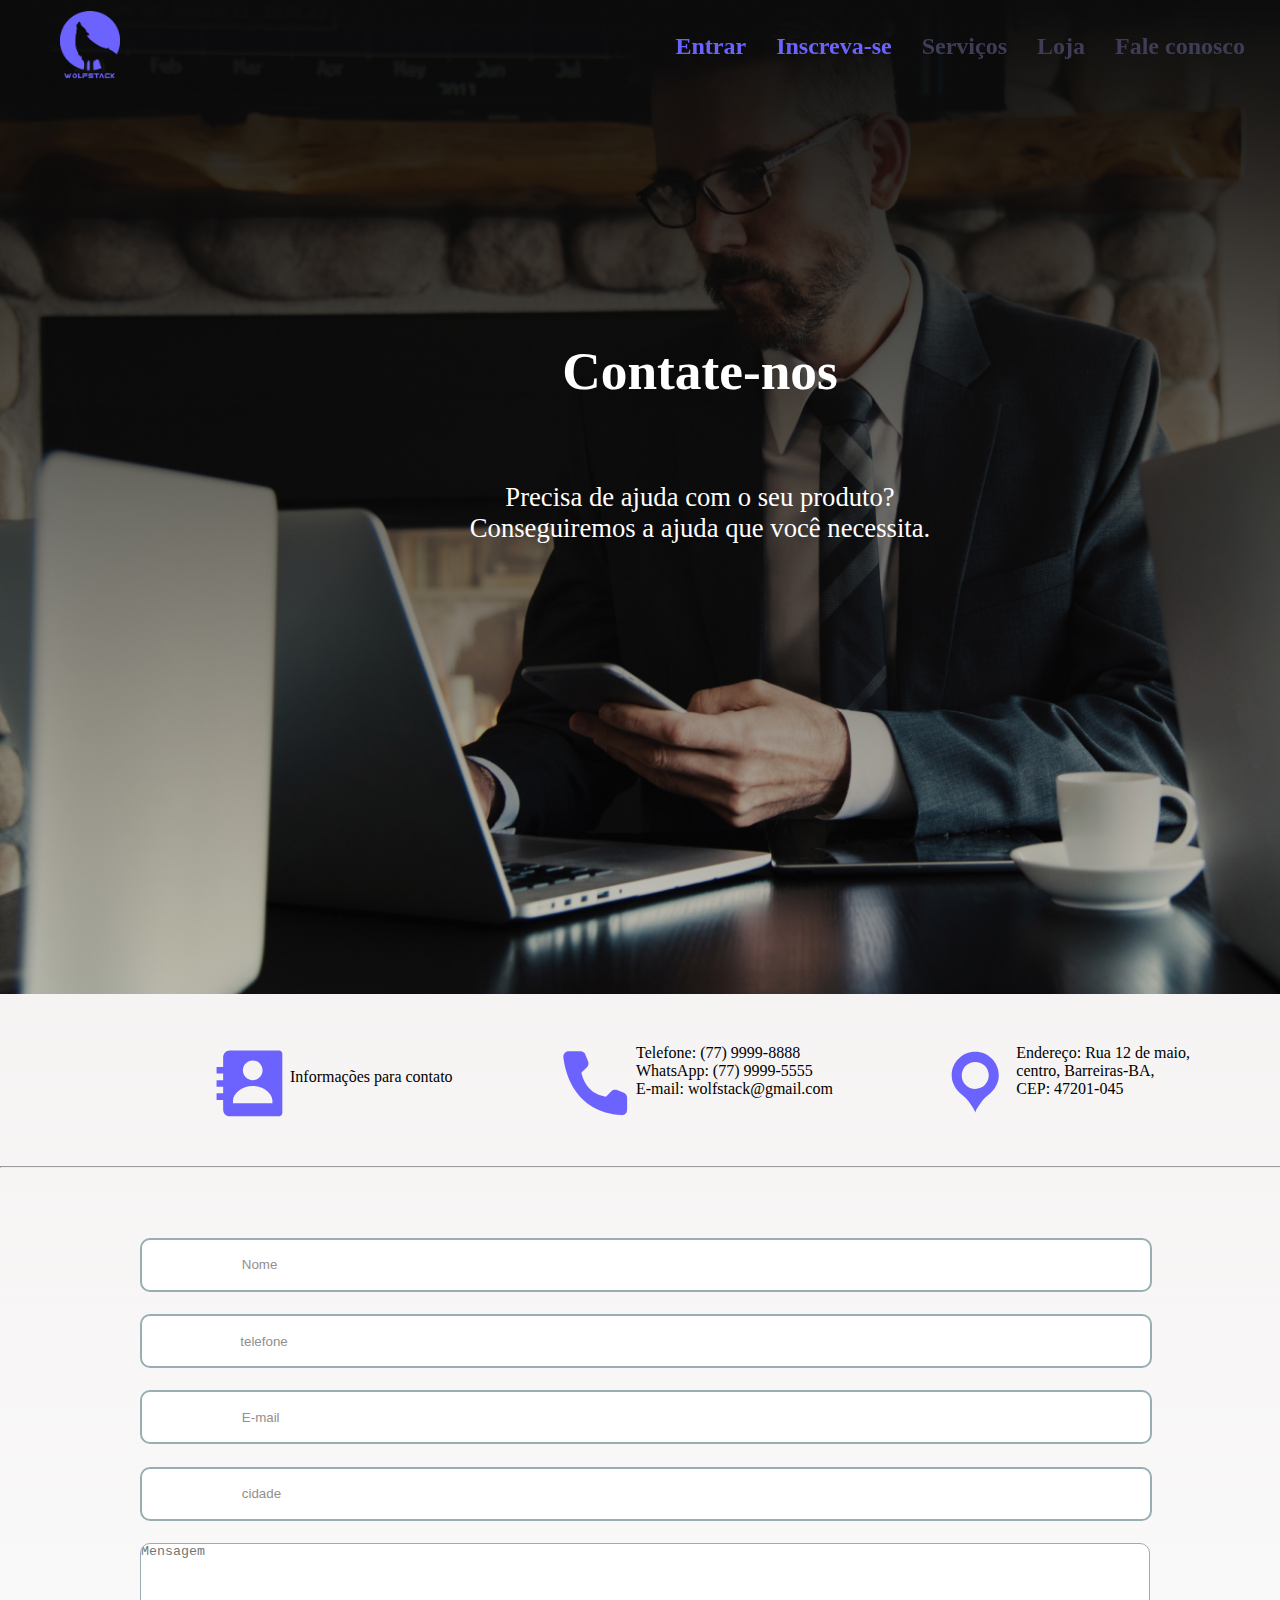
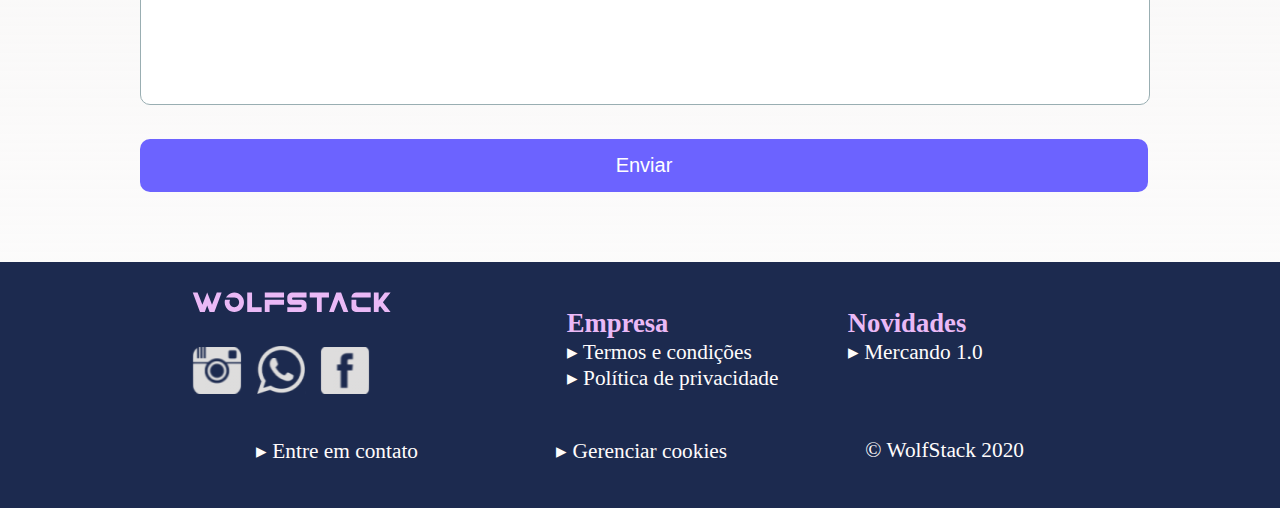
==== WolfSatck/src/html/contate-nos.html @ cea92913 "primeiro commit" ====
<!DOCTYPE html>
<html lang="pt-BR">
  <head>
    <meta charset="UTF-8" />
    <meta name="viewport" content="width=device-width, initial-scale=1.0" />

    <link rel="stylesheet" type="text/css" href="../styles/menu.css" />
    <link rel="stylesheet" type="text/css" href="../styles/footer.css" />
    <link rel="stylesheet" type="text/css" href="../styles/global.css" />
    <link rel="stylesheet" type="text/css" href="../styles/contate-nos.css" />
    <script
      src="https://code.jquery.com/jquery-3.5.1.min.js"
      integrity="sha256-9/aliU8dGd2tb6OSsuzixeV4y/faTqgFtohetphbbj0="
      crossorigin="anonymous"
    ></script>
    <title>WolfStack - Página de contato</title>
  </head>
  <body>
    <header class="cabecalho">

      <div class="navbar">
          <a href="../html/Index.html"> <img src="../images/logo_cores_invertidas.png" alt="logo"> </a>
      
          <div class="hamburger active">
          
          </div>
      
          <ul class="menu active">
              <li> <a href="../html/login.html"><span>Entrar</span></a> </li>
              <li> <a href="../html/criar_conta.html"><span>Inscreva-se</span></a> </li>
              <li> <a href="#">Serviços</a>
              <ul>
                  <li><a href="../html/Servicos_WebSite.html">Web Sites</a></li>
                  <li><a href="../html/Servicos_SistemaWeb.html">Sistema Web</a></li>
                  <li><a href="../html/Servicos_Aplicativo.html">Aplicações Mobile</a></li>
                  <li><a href="../html/Servicos_Upgrade.html">Upgrade/Redesign</a></li>
              </ul>
              <li> <a href="../html/Loja.html">Loja</a> </li>
              <li> <a href="../html/contate-nos.html">Fale conosco</a> </li>
          </ul>
      </div>
    </header>

    <div class="main_block">
      <section>
        <div class="apresentation">
          <img
            src="../images/initial_img_contactPage.jpg"
            alt="plano de fundo sistema"
          />
  
          <h3>Contate-nos</h3>
          <p>
            Precisa de ajuda com o seu produto? <br>
            Conseguiremos a ajuda que você necessita.
          </p>
        </div>
      </section>
  
      <section>
        <div class="contact">
          <div class="box info">
            <img
              src="../images/icon-contact.svg"
              alt="icone informações de contato"
            />
            <p>Informações para contato</p>
          </div>
  
          <div class="box phone">
            <img
              src="../images/icon-phone.svg"
              alt="icone informações de contato"
            />
            <p>
              Telefone: (77) 9999-8888 <br />
              WhatsApp: (77) 9999-5555 <br />
              E-mail: wolfstack@gmail.com
            </p>
          </div>
  
          <div class="box address">
            <img
              src="../images/icon-address.svg"
              alt="icone informações de contato"
            />
            <p>
              Endereço: Rua 12 de maio, <br />centro, Barreiras-BA, <br />
              CEP: 47201-045
            </p>
          </div>
        </div>
      </section>
      <hr>
      <div id="container_form">
        <div id="form">
          <form action="" method="POST" enctype="multipart/form-data">
            <input
              type="text"
              name="nome"
              id="nome"
              placeholder="Nome"
              required
            />
  
            <input
              type="number"
              name="telefone"
              id="telefone"
              placeholder="telefone"
            />
  
            <input type="text" name="email" id="email" placeholder="E-mail" />
            <input type="text" name="cidade" id="cidade" placeholder="cidade" />
  
            <textarea
              placeholder="Mensagem"
  
            ></textarea>
  
            <input
              class="button"
              type="submit"
              name="contato"
              id="contato"
              value="Enviar"
            />
          </form>
        </div>
      </div>
    </div>
    

   <!-- Footer -->
   <div id="container_pre_footer">
    <div id="pre-footer">
        <div id="div_logoRedesociais">
            <img src="../images/WolfStack_rodape_clara.svg" alt="WolfStack ilustração" id="logo_footer">
        
            <hr>

            <div id="pre_footer_img">
                <img src="../images/instagram_icon_white.svg" alt="ícone-instagram" class="icon_sociais">
                <img src="../images/whatsapp_icon_white.svg" alt="ícone-whatsapp" class="icon_sociais">
                <img src="../images/facebook_icon_white.svg" alt="ícone-facebook" class="icon_sociais">
            </div>

        </div>

            <hr>
        <div class="pre_footer_conteudo">
            
            <div id="empresa">
                <h5>Empresa</h5>
                <a href="#">&#9656; Termos e condições</a> 
                <br>
                <a href="#">&#9656; Política de privacidade</a>
        
            </div>

            <div id="novidade">
                <h5>Novidades</h5>
                <a href="#">&#9656; Mercando 1.0</a>
            </div>
            
        </div>
    </div>
    
</div>

<div id="container_footer">
    <footer>
        <a href="#">&#9656; Entre em contato</a> 
        <a href="#">&#9656; Gerenciar cookies</a>
        <p>	&#169; WolfStack 2020</p>
    
    </foote>
</div>


    <!--finish Footer-->
    <script src="../javascript/menu_services.js"></script>
    <script
      src="https://cdn.jsdelivr.net/npm/bootstrap@5.0.0-beta1/dist/js/bootstrap.bundle.min.js"
      integrity="sha384-ygbV9kiqUc6oa4msXn9868pTtWMgiQaeYH7/t7LECLbyPA2x65Kgf80OJFdroafW"
      crossorigin="anonymous"
    ></script>
  </body>
</html>
---- WolfSatck/src/styles/menu.css ----
header {
  position: fixed;
  top: 0;
  z-index: 999;
  width: 100%;
  padding: 10px 20px;
}

.navbar {
  max-width: 1200px;
  margin: 0 auto;
  display: flex;
  align-items: center;
  justify-content: space-between;
  padding: 0 20px;
}

.navbar a img {
  margin-top: 35%;
  width: 50px;
}

.hamburger {
  width: 40px;
  height: 60px;
  background-color: transparent;
  border-radius: 5px;
  border: 0;

  position: relative;
  cursor: pointer;

  display: none;
}

.hamburger:after {
  content: "";

  position: absolute;
  top: 35%;
  left: 5%;

  width: 90%;
  height: 10%;

  border-radius: 5px;

  background-color: #6c63ff;
}
.hamburger:before {
  content: "";
  position: absolute;
  top: 55%;
  left: 5%;

  width: 90%;
  height: 10%;

  border-radius: 5px;

  background-color: #6c63ff;
}
.menu {
  list-style: none;
  display: flex;
  align-items: center;
}
.menu a {
  text-decoration: none;
  color: #3f3d56;
  transition: 0.5s ease;
  display: block;
  padding: 10px 15px;
}
.menu a:hover {
  color: #3f3d5693;
}
.menu li {
  position: relative;
  font-weight: bold;
}
.menu li ul {
  font-size: 11pt;
  list-style: none;
  position: absolute;
  float: left;
  top: 90%;
  left: 0;
  background-color: #ffff;
  /* display: none; */
  border-top: solid 10px;
  border-top-color: #6c63ff;
  border-radius: 10px;
  display: none;
}
.menu li ul {
  transition: 5s ease;
}
.menu li:hover ul,
.menu li.over ul {
  display: block;
}
.menu li ul li {
  width: 150px;
}
.menu span {
  color: #6c63ff;
}

@media screen and (max-width: 980px) {
  .hamburger {
    display: block;
    z-index: 999;
  }

  .menu {
    position: fixed;
    top: 0;
    right: -100%;

    height: 100vh;
    margin: 0;
    background-color: #ffff;

    width: 100%;
    max-width: 250px;
    padding: 100px 20px;
    flex-direction: column;

    transition: 0.5s ease;
  }
  .menu li ul {
    border-top: none;
    border-radius: 10px;
    float: none;
    top: 90%;
    left: 0%;
    position: static;
    overflow: hidden;
    
  }
  .menu ul li a {
    width: 100%;
    border: 1px #6b636388;
    border-width: 100%;
    border-bottom-style: dotted;
  }
  .menu li:active ul,
  .menu li.over ul {
    display: block;
    height: auto;
    
  }

  .menu.active {
    right: 0;
  }
}

@media only screen and (min-width: 981px){
  .navbar a img {
    margin-top: 1%;
    width: 60px;
  }

  .menu{
    font-size: 18pt;
  }
}
---- WolfSatck/src/styles/footer.css ----
@media only screen and (max-width: 980px) {
        
    #container_pre_footer{
        background: #1C2A4F;
        width: 100%;
    }

    #container_pre_footer hr{
        width: 80%;
        margin: auto;
        color: #EAB9F6;
    }

    #container_pre_footer #logo_footer{
        display: flex;
        margin: auto;
        padding: 9%;
    }

    .pre_footer_conteudo h5{
        color: #EAB9F6;
        font-size: 14pt;
    }

    .pre_footer_conteudo a{
        text-decoration: none;
        color: #FFFCFC;
        font-size: 10pt;
    }

    /* inicio redes sociais */
    #pre_footer_img{
        display: flex;
        justify-content: space-between;
        width: 65%;
        margin: auto;
        padding: 6%;
    }
    /* final redes sociais */
    .pre_footer_conteudo{
        display: flex;
        justify-content: space-between;
        width: 80%;
        margin: auto;
        padding: 8%;
    }

    /* inicio footer */
    footer{
        display: flex;
        justify-content: space-between;
        font-size: 10pt;
        margin: auto;
        padding: 6%;
    }

    footer a{
        text-decoration: none;
        color: black;
    }

    footer p{
        color: black;
    }
}

@media only screen and (min-width: 981px) {
    #container_pre_footer{
        background: #1C2A4F;
        width: 100%;;
    }

    .pre_footer_conteudo a{
        text-decoration: none;
    }

    .pre_footer_conteudo a:hover{
        color: #4f76e2;
    }

    #container_pre_footer hr{
        display: none;
    }

    #logo_footer{
        width: 200px;
        margin: 15% 0% ;
    }

    #pre_footer_img img{
        width: 50px;
        margin-right: 5%;  
        margin-bottom: 20%;
    }

    #pre_footer_img img:hover{
        cursor: pointer;
    }

    #pre-footer{
        display: flex;
        width: 70%;
        margin: auto;
    }

    .pre_footer_conteudo{
        display: flex;  
        justify-content: space-between;
        margin-left: 20%;
        margin-top: 2.5%;
        margin: auto;
    }

    .pre_footer_conteudo #novidade{
        margin-right: -20%;
    }

    .pre_footer_conteudo h5{
        color: #EAB9F6;
        font-size: 20pt;
    }

    .pre_footer_conteudo a{
        text-decoration: none;
        color: #FFFCFC;
        font-size: 16pt;
    }

    #container_footer{
        background: #1C2A4F;
    }

    footer{
        display: flex;
        justify-content: space-between;
        width: 60%;
        height: 70px;
        margin: auto;
    }

    footer a{
        text-decoration: none;
        color: #FFFCFC;
        font-size: 16pt;
    }

    footer a:hover{
        color: #4f76e2;
    }

    footer p{
        color: #FFFCFC;
        font-size: 16pt;
    }

}
---- WolfSatck/src/styles/global.css ----
:root { 
    --background-grandient: linear-gradient(180deg, #EEEBEA 0%, rgba(129, 125, 124, 0) 109.55%);
    --primary-color: #2F2D4A;
	--secondary-color: #6C63FF;
	--tertiary-color: #6B6363;
	--quartenary-color: #323131;
	--background-questions: #3F3D56;
}

*{ 
	padding: 0;
	margin: 0;
}

body { 
	background: var(--background-grandient);
	font-family: 'Ebrima';   
	/*display: inline-block;*/
}

/*@media only screen and (min-width: 981px) {
	body{
		 width: 1400px; 
		margin: auto;	
	}

}*/
---- WolfSatck/src/styles/contate-nos.css ----
@media only screen and (max-width: 980px) {
    .apresentation img {
      width: 100%;
      z-index: -1;
    }
  
    .apresentation {
      margin-top: 0;
      display: flex;
      justify-content: center;
      align-items: center;
    }
  
    .apresentation h3 {
      padding: 2% 30% 0%;
      font-size: 16;
      color: white;
      z-index: 2;
    }
  
    .apresentation h3,
    .apresentation p {
      position: absolute;
      text-align: center;
    }
  
    .apresentation p {
      /* padding: 15px; */
      margin: 0% 8%;
      font-size: 12pt;
      margin-top: 35%;
      color: white;
      z-index: 2;
    }
  
    .contact { 
        margin-top: 10%;
    }
    .box p {
      color: #2f2d4a;
      font-family: "Ebrima";
      font-size: 15pt;
    }
    .box img,
    .box p {
      display: inline-block;
  
      vertical-align: middle;
    }
    .box img {
      width: 20%;
    }
  
    .box {
      padding: 4%;
      margin-top: 0;
    }
  
    #container_form {
      margin: 10%;
    }
  
    #container_form input[type="text"],
    #container_form input[type="number"],
    #container textarea {
        
      align-items: center;
      display: block;
      width: 90%;
      height: 33.79px;
      
      margin-bottom: 5%;
  
      border-radius: 10px;
      border-color: #99aeb2;
      border-style: solid;
  
    }
  
    #container_form input::placeholder {
      text-indent: 10%;
      color: #948E8E;
      margin-left: 10px;
    }
    #container_form input[type="submit"] { 
        width: 90%;
        padding: 10px;
        border-radius: 10px;
        border: none;
        background-color: var(--secondary-color);
        color: white;
        font-size: 15pt;
        margin-top: 5%;
    }
  
    textarea {
      width: 90%;
      height: 8rem;
      align-items: center;
      display: block;
  
      border-radius: 10px;
      border-color: #99aeb2;
      border-style: solid;
      
      resize: none;
    }
  
  }
  
  @media only screen and (min-width: 981px) { 

    .main_block{
	    margin: 0 auto;
	    width: 1400px;

	    margin-right: auto;
	    margin-left: auto;

	  }
  
    .apresentation img{
      width: 100%;
    }
  
    .apresentation h3{
      /* padding: 2% 30% 0%; */
      font-size: 40pt;
      color: white;
      z-index: 2;
      margin: auto;
      text-align: center;
      width: 100%;
      margin-top: -47%;
    }
  
    .apresentation p{
      padding: 5rem;
      margin: auto;
      font-size: 20pt;
      color: white;
      z-index: 2;
      width: 70%;
      text-align: center;
      margin-bottom: 27%;
    }
  
    section .contact{
      display: flex;
      margin: auto;
      justify-content: space-between;
      width: 70%;
      padding: 3%;
    }
  
    .contact img{
      width: 80px;
    }
  
    .box{
      display: flex;
      
    }
  
    .info p{
      margin-top: 10%
    }
  
    #container_form {
      margin: 5% 10%;
    }
  
    #container_form input[type="text"],
    #container_form input[type="number"],
    #container textarea {
        
      align-items: center;
      display: block;
      width: 90%;
      height: 50px;
      
      margin-bottom: 2%;
  
      border-radius: 10px;
      border-color: #99aeb2;
      border-style: solid;
  
    }
  
    #container_form input::placeholder {
      text-indent: 10%;
      color: #948E8E;
      margin-left: 10px;
    }
    #container_form input[type="submit"] { 
        width: 90%;
        padding: 15px;
        border-radius: 10px;
        border: none;
        background-color: var(--secondary-color);
        color: white;
        font-size: 15pt;
        margin-top: 3%;
    }
  
    textarea {
  
      width: 90%;
      height: 10rem;
      display: block;
  
      border-radius: 10px;
      border-color: #99aeb2;
      border-style: solid;
  
      resize: none;
    }
    
    }
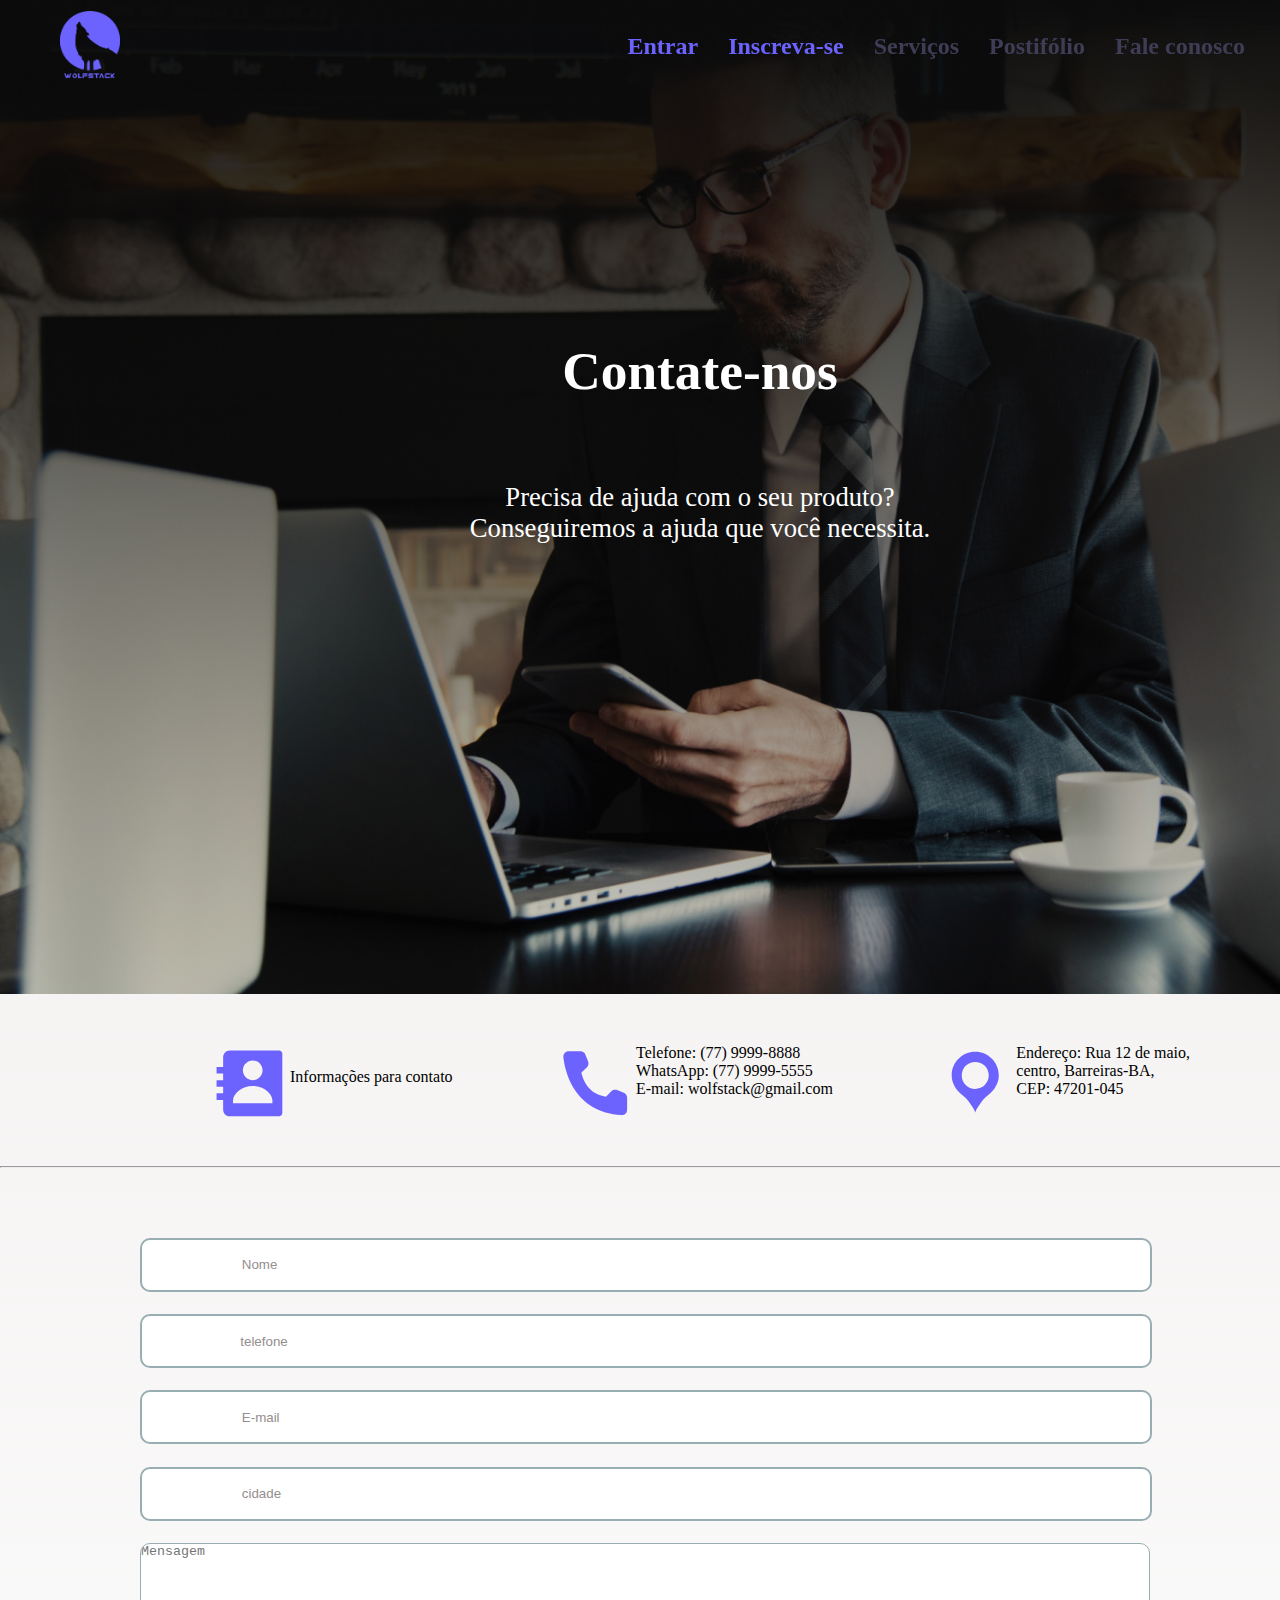
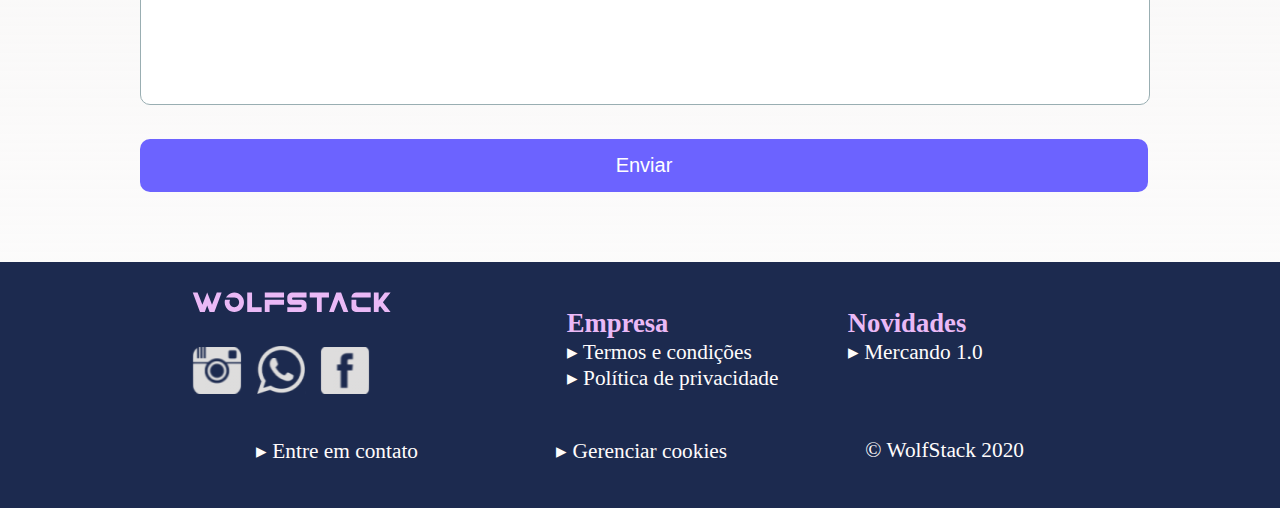
==== commit b10a71e2: "adicionando portifolio da pagina" ====
--- a/WolfSatck/src/html/contate-nos.html
+++ b/WolfSatck/src/html/contate-nos.html
@@ -35,7 +35,7 @@
                   <li><a href="../html/Servicos_Aplicativo.html">Aplicações Mobile</a></li>
                   <li><a href="../html/Servicos_Upgrade.html">Upgrade/Redesign</a></li>
               </ul>
-              <li> <a href="../html/Loja.html">Loja</a> </li>
+              <li> <a href="../html/portifolio.html">Postifólio</a> </li>
               <li> <a href="../html/contate-nos.html">Fale conosco</a> </li>
           </ul>
       </div>
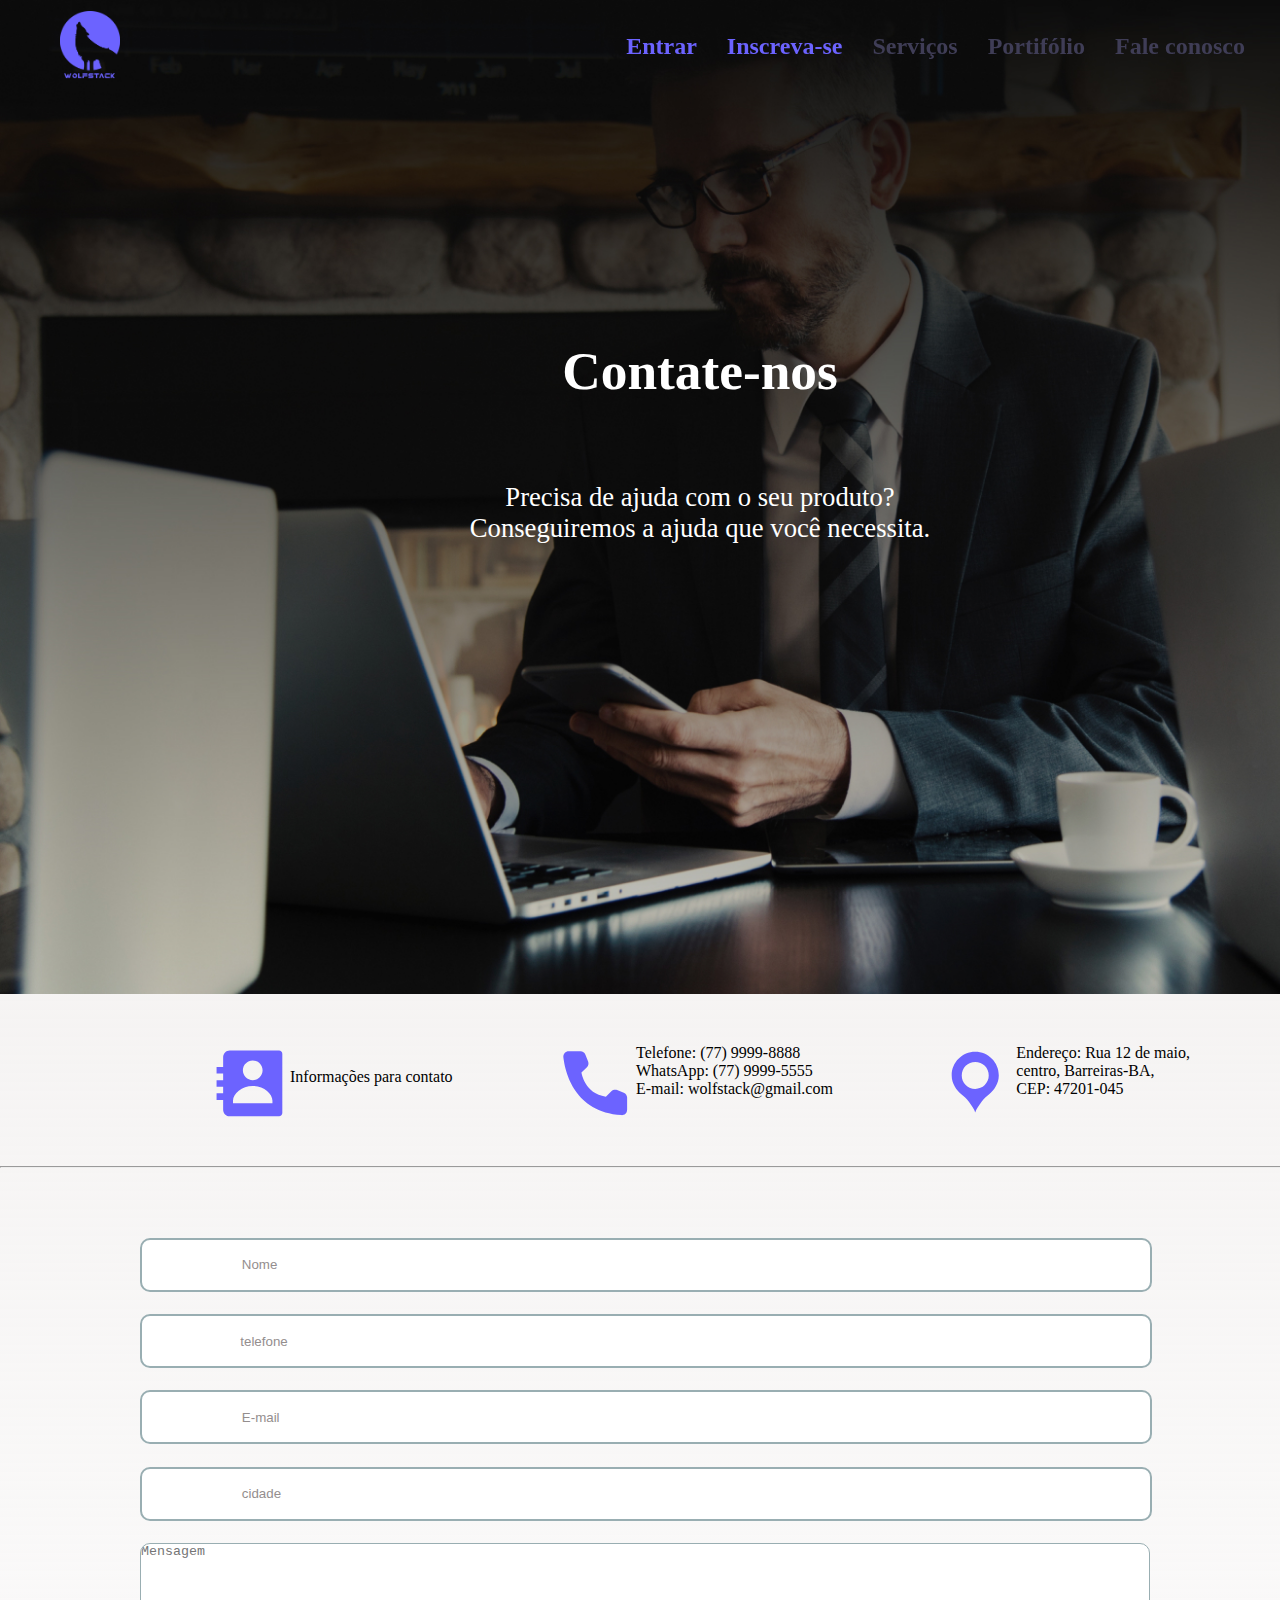
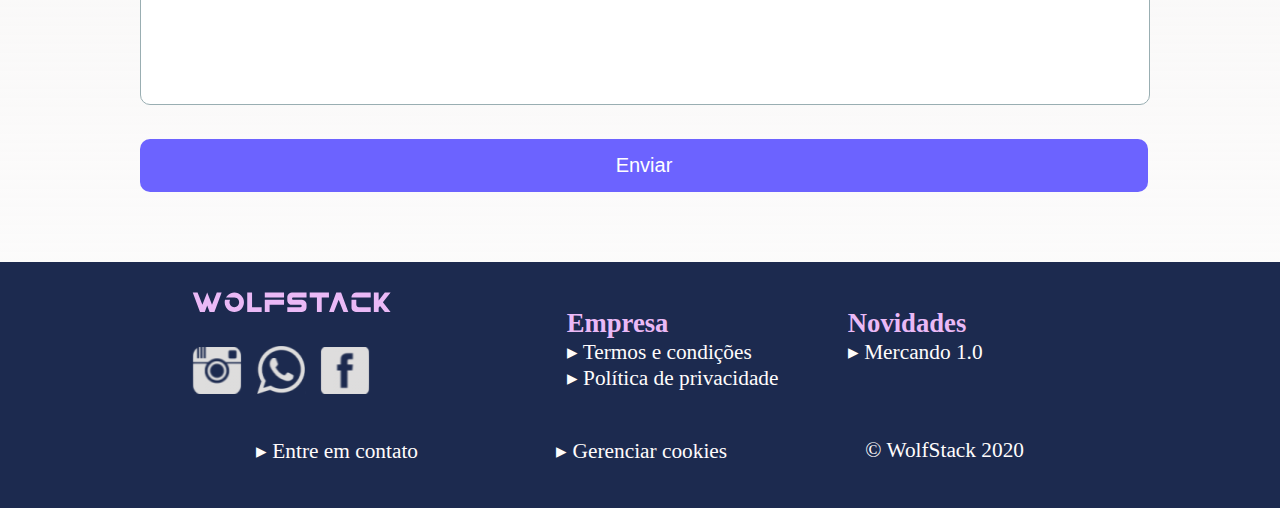
==== commit a8026dee: "corrigindo erros" ====
--- a/WolfSatck/src/html/contate-nos.html
+++ b/WolfSatck/src/html/contate-nos.html
@@ -35,7 +35,7 @@
                   <li><a href="../html/Servicos_Aplicativo.html">Aplicações Mobile</a></li>
                   <li><a href="../html/Servicos_Upgrade.html">Upgrade/Redesign</a></li>
               </ul>
-              <li> <a href="../html/portifolio.html">Postifólio</a> </li>
+              <li> <a href="../html/portifolio.html">Portifólio</a> </li>
               <li> <a href="../html/contate-nos.html">Fale conosco</a> </li>
           </ul>
       </div>
--- a/WolfSatck/src/styles/menu.css
+++ b/WolfSatck/src/styles/menu.css
@@ -73,8 +73,9 @@
   padding: 10px 15px;
 }
 .menu a:hover {
-  color: #3f3d5693;
+  color: #6c63ff;
 }
+
 .menu li {
   position: relative;
   font-weight: bold;
